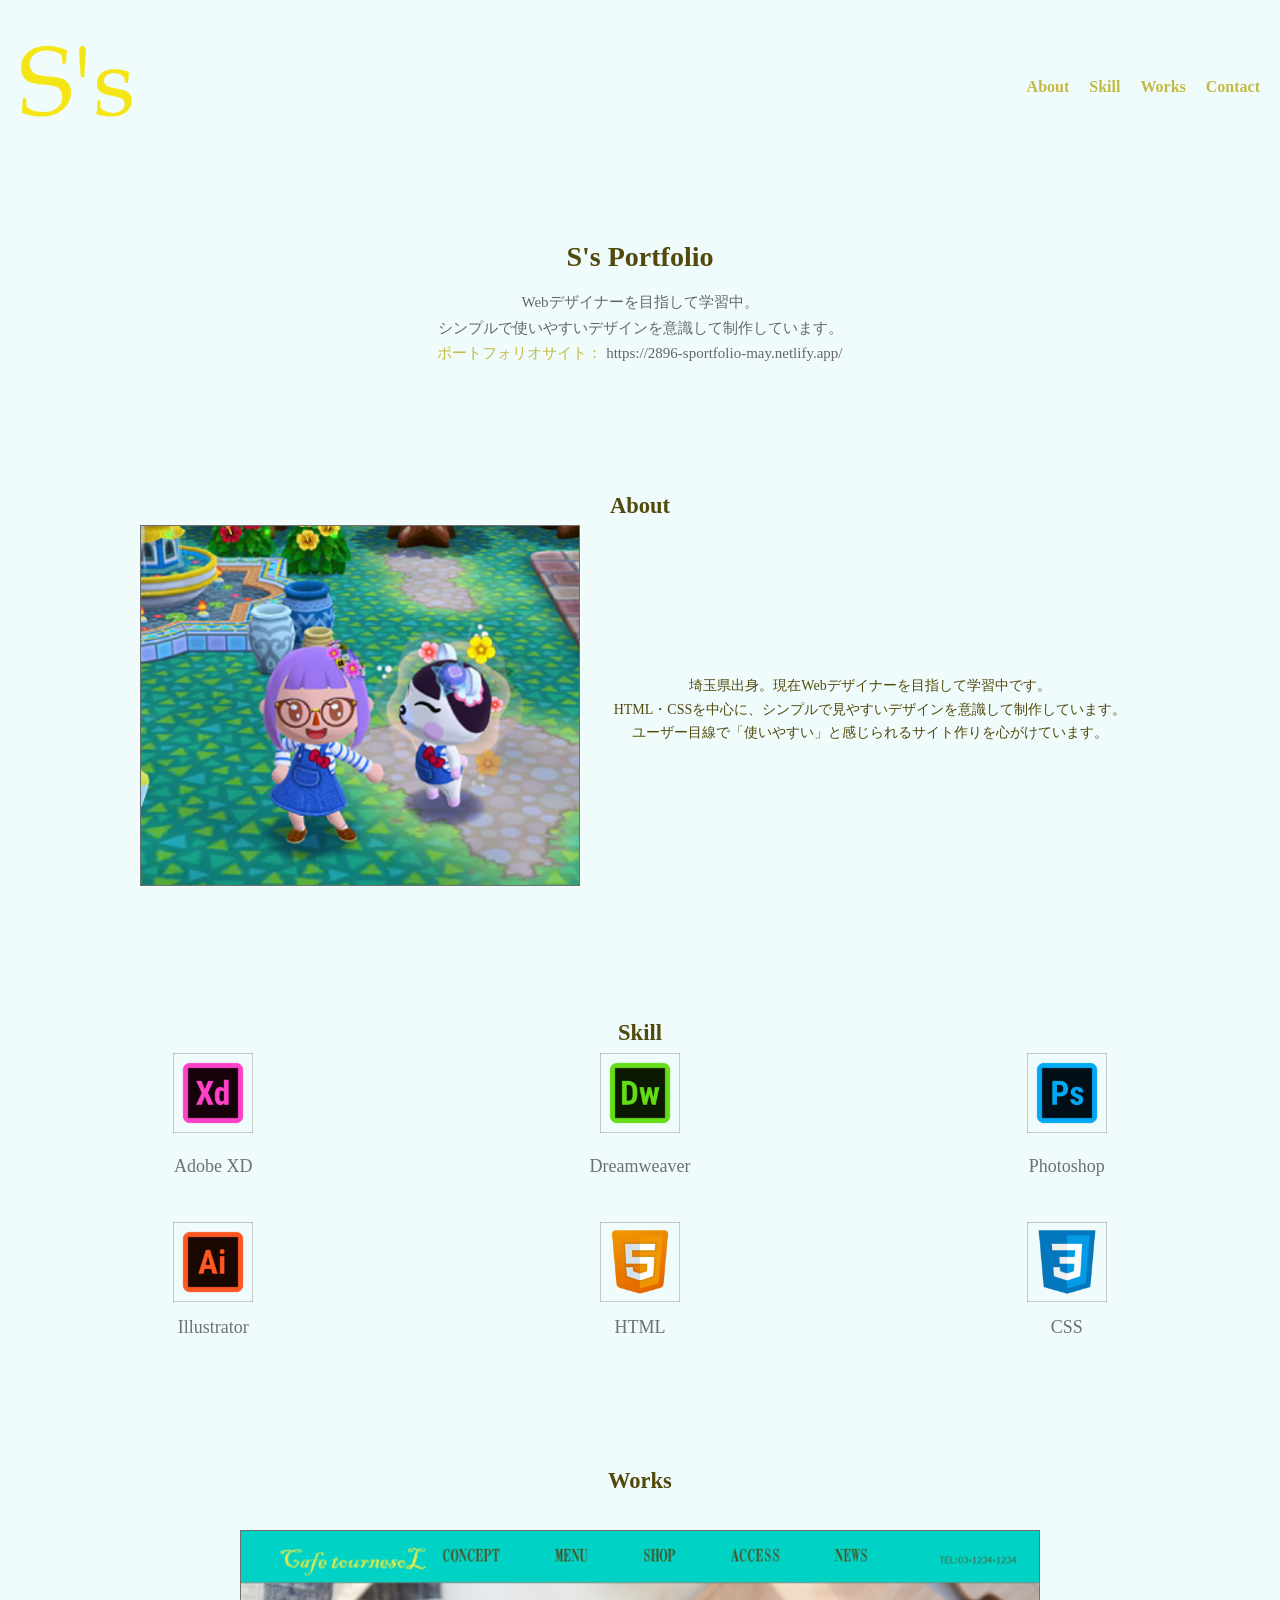
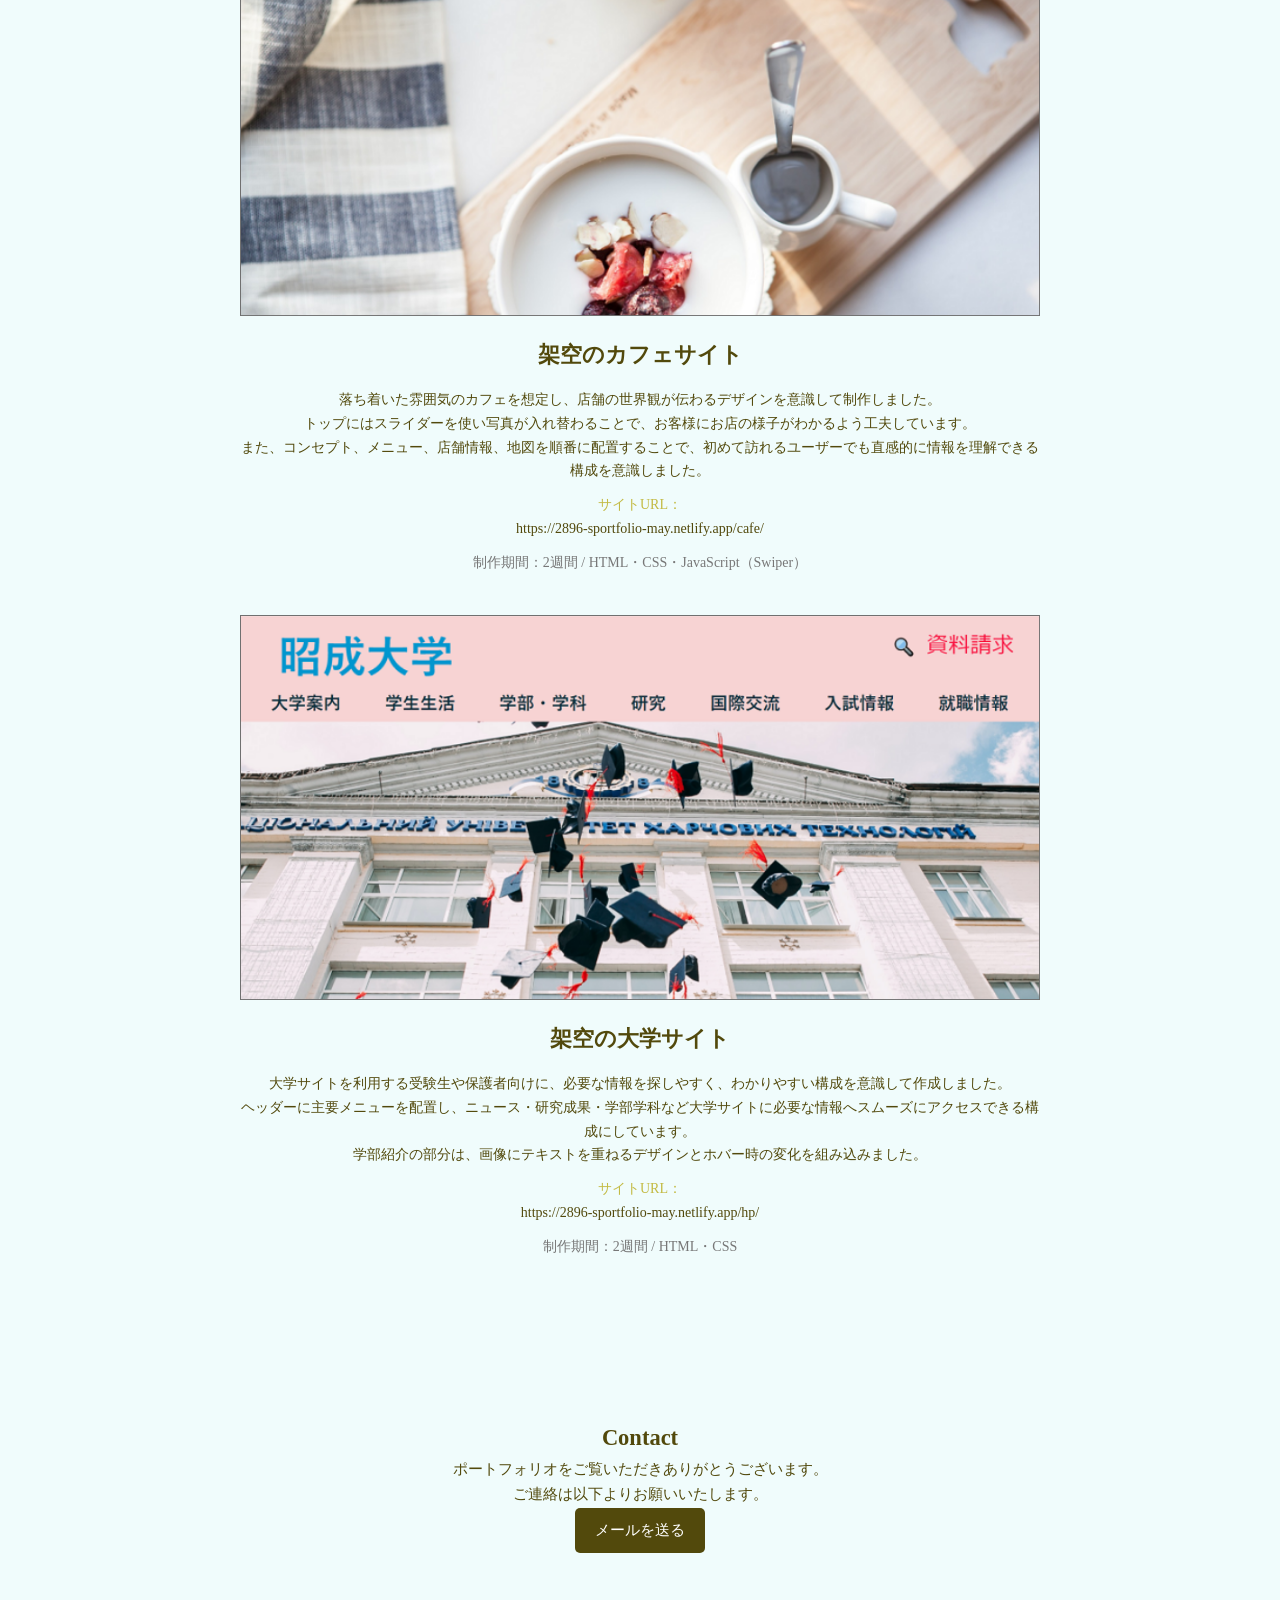
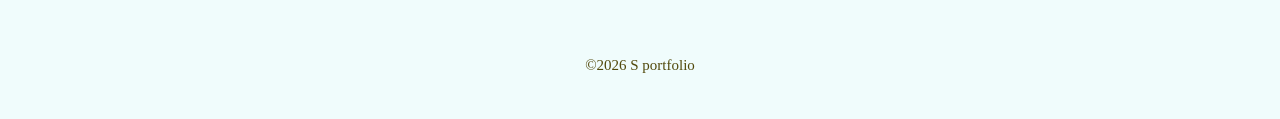
==== index.html @ 4b7b0b28 "Add files via upload" ====
<!doctype html>
<html>
<head>
<meta charset="utf-8">
  <meta name="viewport" content="width=device-width, initial-scale=1.0" />
  <meta name="description" content="S's Portfolio"/>
<title>Portfolio</title>
  
<link href="common/CSS/style.css" rel="stylesheet">
</head>

<body>
  
  <header>
    <div id="head">
      <div id="logo">
      <a href="#"> <img src="common/images/logo.png" alt="logo"></a>
      </div>
      <nav>
        <ul>
          <li><a href="#About">About</a></li>
          <li><a href="#SkillList">Skill</a></li>
          <li><a href="#Works">Works</a></li>
          <li><a href="#Contact">Contact</a></li>
        </ul>
      </nav>
    </div>
  </header>
  
  <main>
    <section class="hero">
      <h1>S's Portfolio</h1>
        <p>Webデザイナーを目指して学習中。<br>
        シンプルで使いやすいデザインを意識して制作しています。</p>
      
      <p class="siteurl">
        <a href="https://2896-sportfolio-may.netlify.app/" target="_blank">ポートフォリオサイト：</a>
        <span class="url-text">https://2896-sportfolio-may.netlify.app/</span>
      </p>
    </section>
    
    <section id="About">
      <h2>About</h2>
      <div class="aboutInner">
        <figure id="AboutPhoto"><img src="img/about.png" alt="about"></figure>
          <p id="text">埼玉県出身。現在Webデザイナーを目指して学習中です。<br>
          HTML・CSSを中心に、シンプルで見やすいデザインを意識して制作しています。<br>
          ユーザー目線で「使いやすい」と感じられるサイト作りを心がけています。
          </p>
        </div>
    </section>
    
    <section id="SkillList">
      <h2>Skill</h2>
      <ul class="skill">
        <li>
          <a href="https://www.adobe.com/jp/products/xd.html" target="_blank" rel="noopener noreferrer"><img src="img/XD.png" alt="XD公式サイト"></a>
          <p>Adobe XD</p>
        </li>
        <li>
          <a href="https://www.adobe.com/jp/products/dreamweaver.html" target="_blank" rel="noopener noreferrer"><img src="img/Dreamweaver.png" alt="Dreamweaver公式サイト"></a>
          <p>Dreamweaver</p>
        </li>
        <li>
          <a href="https://www.adobe.com/jp/products/photoshop.html" target="_blank" rel="noopener noreferrer"><img src="img/photoshop.png" alt="Photoshop公式サイト"></a>
          <p>Photoshop</p>
        </li>
        <li>
          <img src="img/illust.png" alt="Illustrator">
          <p>Illustrator</p>
        </li>
        <li>
          <img src="img/html.png" alt="HTML">
          <p>HTML</p>
        </li>
        <li>
          <img src="img/css.png" alt="CSS">
          <p>CSS</p>
        </li>
      </ul>
    </section>
    
    <section id="Works">
      <h2>Works</h2>
      
      <div class="workItem">
        <a href="cafe/index.html">
          <img src="img/cafew.png" alt="カフェサイトサムネイル">
        </a>
        <h3>架空のカフェサイト</h3>
        <p>落ち着いた雰囲気のカフェを想定し、店舗の世界観が伝わるデザインを意識して制作しました。<br>
        トップにはスライダーを使い写真が入れ替わることで、お客様にお店の様子がわかるよう工夫しています。<br>
        また、コンセプト、メニュー、店舗情報、地図を順番に配置することで、初めて訪れるユーザーでも直感的に情報を理解できる構成を意識しました。</p>
        <p class="siteurl">
          <a href="https://2896-sportfolio-may.netlify.app/cafe/" target="_blank">サイトURL：</a>
          <span class="url-text">
          https://2896-sportfolio-may.netlify.app/cafe/
          </span>
        </p>
        
        <p class="meta">制作期間：2週間 / HTML・CSS・JavaScript（Swiper）</p>
      </div>
      
      <div class="workItem">
        <a href="hp/index.html">
          <img src="img/hpw.png" alt="大学サイトサムネイル">
        </a>
        <h3>架空の大学サイト</h3>
        <p>大学サイトを利用する受験生や保護者向けに、必要な情報を探しやすく、わかりやすい構成を意識して作成しました。<br>
          ヘッダーに主要メニューを配置し、ニュース・研究成果・学部学科など大学サイトに必要な情報へスムーズにアクセスできる構成にしています。<br>
        学部紹介の部分は、画像にテキストを重ねるデザインとホバー時の変化を組み込みました。
        </p>
        <p class="siteurl"><a href="https://2896-sportfolio-may.netlify.app/hp/" target="_blank">サイトURL：</a>
          <span class="url-text">
          https://2896-sportfolio-may.netlify.app/hp/
          </span>
        </p>
        
        <p class="meta">制作期間：2週間 / HTML・CSS</p>
      </div>
    </section>
    
    <section id="Contact">
      <h2>Contact</h2>
      <p>ポートフォリオをご覧いただきありがとうございます。<br>
ご連絡は以下よりお願いいたします。</p>
      <a href="mailto:ball.f.n9@gmail.com" class="btn">メールを送る</a>
    </section>
  </main>
  <footer>
      <p>&copy;2026 S portfolio</p>
  </footer>
  
</body>
</html>
---- common/CSS/style.css ----
@charset "utf-8";
/* CSS Document */

* {
  margin: 0;
  padding: 0;
  box-sizing: border-box; 
}

body {
  font-family: 'Hiragino Sans', Meiryo, 'sans-serif';
  font-size: 15px;
  line-height: 1.7;
  color: #52490C;
  background-color: #F0FCFC;
}
img {
  max-width: 100%;
  height: auto;
}

a {
  color: #C3BA43;
  text-decoration: none;
}

a:hover{
  opacity: 0.7;
}

ul, ol {
  list-style: none;
}
#head {
  display: flex;
  justify-content: space-between;
  align-items: center;
  padding: 20px;
}

#logo img {
  width: 140px;
}

nav ul {
  display: flex;
  gap: 20px;
}

nav a {
  font-size: 16px;
  font-weight: bold;
}

.hero {
  text-align: center;
  padding: 60px 20px;
}

.hero h1 {
  font-size: 28px;
  margin-bottom: 10px;
}

.hero p {
  color: #666;
}

#About {
  padding: 60px 20px;
}

#About h2 {
  text-align: center;
}

.aboutInner {
  display: flex;
  gap: 20px;
  align-items: center;
  justify-content: center;
  max-width: 1000px;
  margin: 0 auto;
  flex-wrap: wrap;
}

.aboutInner figure {
  flex: 1 1 300px;
  text-align: center;
}

.aboutInner p {
  flex: 1 1 400px;
  font-size: 14px;
  text-align: center;
}

#SkillList {
  text-align: center;
  padding: 60px 20px;
}

#SkillList ul.skill {
  display: grid;
  grid-template-columns: repeat(3, 1fr);
  gap: 40px;
  justify-items: center;
}

#SkillList li {
  display: flex;
  flex-direction: column;
  align-items: center;
}

#SkillList img {
  width: 80px;
  height: 80px;
  object-fit: contain;
  margin-bottom: 10px;
  transition: 0.3s;
}

#SkillList a:hover img {
  transform: scale(1.05);
}

#SkillList li p {
  font-size: 18px;
  color: #707070;
}

#Works {
  padding: 60px 220px;
  text-align: center;
}

#Works h2 {
  margin-bottom: 30px;
}

.workItem {
  width: 100%;
  max-width: 800px;
  margin: 0 auto 40px auto;
  text-align: center;
}

.workItem a {
  display: block;
  width: 100%;
}

.workItem img {
  display: block;
  width: 100%;
  max-width: 800px;
  margin: 0 auto 20px auto;
  margin-bottom: 20px;
}

.workItem h3 {
  font-size: 22px;
  margin-bottom: 15px;
}

.workItem p {
  font-size: 14px;
  margin-bottom: 10px;
}

.meta {
  font-size: 12px;
  color: #777;
}

#Contact {
  text-align: center;
  padding: 60px 20px;
}

.btn {
  display: inline-block;
  padding: 10px 20px;
  background: #52490C;
  color: #FFF;
  border-radius: 5px;
}

footer {
  text-align: center;
  padding: 40px 0;
}
footer p {
  margin: 0;
}

/*tablet*/
@media (max-width: 1024px) {
  #head {
    width: 94%;
    padding: 20px 0;
  }

  nav ul {
    gap: 16px;
    flex-wrap: wrap;
    justify-content: center;
  }

  nav a {
    font-size: 16px;
  }

  .hero {
    padding: 50px 20px;
  }

  .hero h1 {
    font-size: 24px;
  }

  .hero p {
    font-size: 14px;
  }

  #About {
    padding: 50px 20px;
  }

  .aboutInner {
    gap: 16px;
    max-width: 900px;
  }

  .aboutInner figure, .aboutInner p {
    flex: 1 1 45%;
  }

  .aboutInner p {
    font-size: 14px;
  }

  #SkillList {
    padding: 50px 20px;
  }

  #SkillList ul.skill {
    grid-template-columns: 1fr 1fr;
    width: 90%;
    gap: 30px;
  }

  #SkillList li img {
    width: 70px;
    height: 70px;
    object-fit: contain;
  }

  #SkillList li p {
    font-size: 16px;
  }

  #Works {
    padding: 50px 20px;
  }

  .workItem {
    max-width: 800px;
    margin: 0 auto 40px;
  }

  .workItem h3 {
    font-size: 22px;
  }

  .workItem p {
    font-size: 14px;
  }

  .meta {
    font-size: 12px;
  }

  #Contact {
    padding: 50px 20px;
  }

  footer {
    padding: 20px 10px;
  }
}
  


/* smartphone */
@media (max-width: 768px) {

  #head {
    flex-direction: column;
    align-items: center;
    padding: 15px 10px;
    width: 100%;
  }

  #logo {
    margin-bottom: 10px;
  }

  #logo img {
    width: 120px;
  }

  nav {
    width: 100%;
  }

  nav ul {
    flex-direction: column;
    align-items: center;
    gap: 10px;
    margin: 0;
    padding: 0;
  }

  nav li {
    width: 100%;
    text-align: center;
  }

  nav a {
    display: block;
    font-size: 18px;
    padding: 8px 0;
  }

  .hero {
    padding: 40px 15px;
  }

  .hero h1 {
    font-size: 24px;
  }

  .hero p {
    font-size: 14px;
    line-height: 1.8;
  }

  #About {
    padding: 40px 15px;
  }

  .aboutInner {
    flex-direction: column;
    text-align: center;
  }

  .aboutInner figure, .aboutInner p {
    flex: 1 1 100%;
  }

  #SkillList {
    padding: 40px 15px;
  }

  #SkillList ul.skill {
    grid-template-columns: 1fr 1fr;
    gap: 25px;
    width: 100%;
  }

  #SkillList li img {
    width: 70px;
    height: 70px;
  }

  #SkillList li p {
    font-size: 16px;
  }

  #Works {
    padding: 40px 15px;
  }

  .workItem {
    margin-bottom: 35px;
  }

  .workItem h3 {
    font-size: 20px;
  }

  .workItem p {
    font-size: 14px;
    line-height: 1.8;
  }

  #Contact {
    padding: 40px 15px;
  }

  footer {
    padding: 20px 10px;
  }
}

@page {
  margin: 0;
}

@media print {
  
  body{
    margin: 0;
    padding: 0;
  }
  
  #Works{
    padding: 40px 20px !important;
    break-before: page;
    page-break-before: always;
  }
  
  #Contact {
    margin-top: 20px;
    padding-top: 20px;
    padding-bottom: 0;
  }
  
  footer {
    padding: 10px 0 20px;
  }
  
  footer p {
    margin: 0;
  }
  
  .workItem {
     margin-bottom: 25px;
  }
  .workItem:last-child {
    margin-bottom: 20px;
  }
}
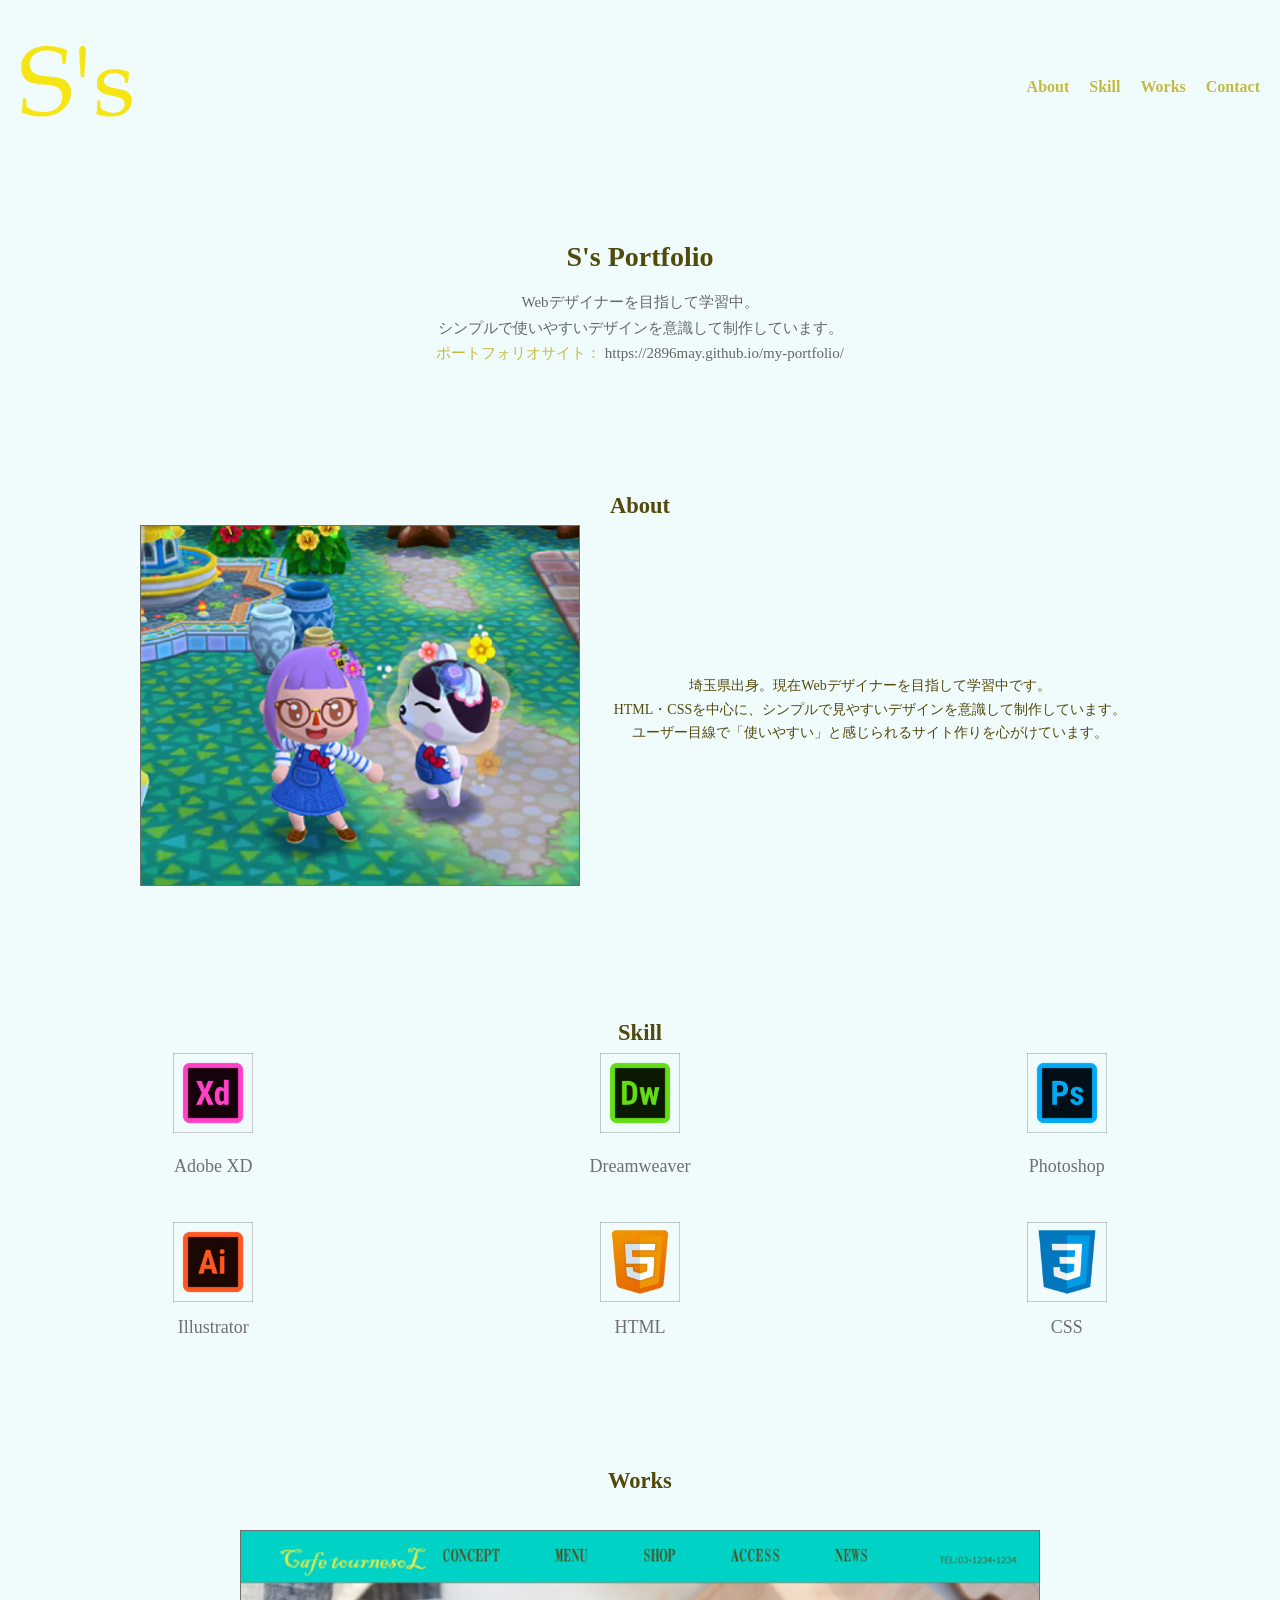
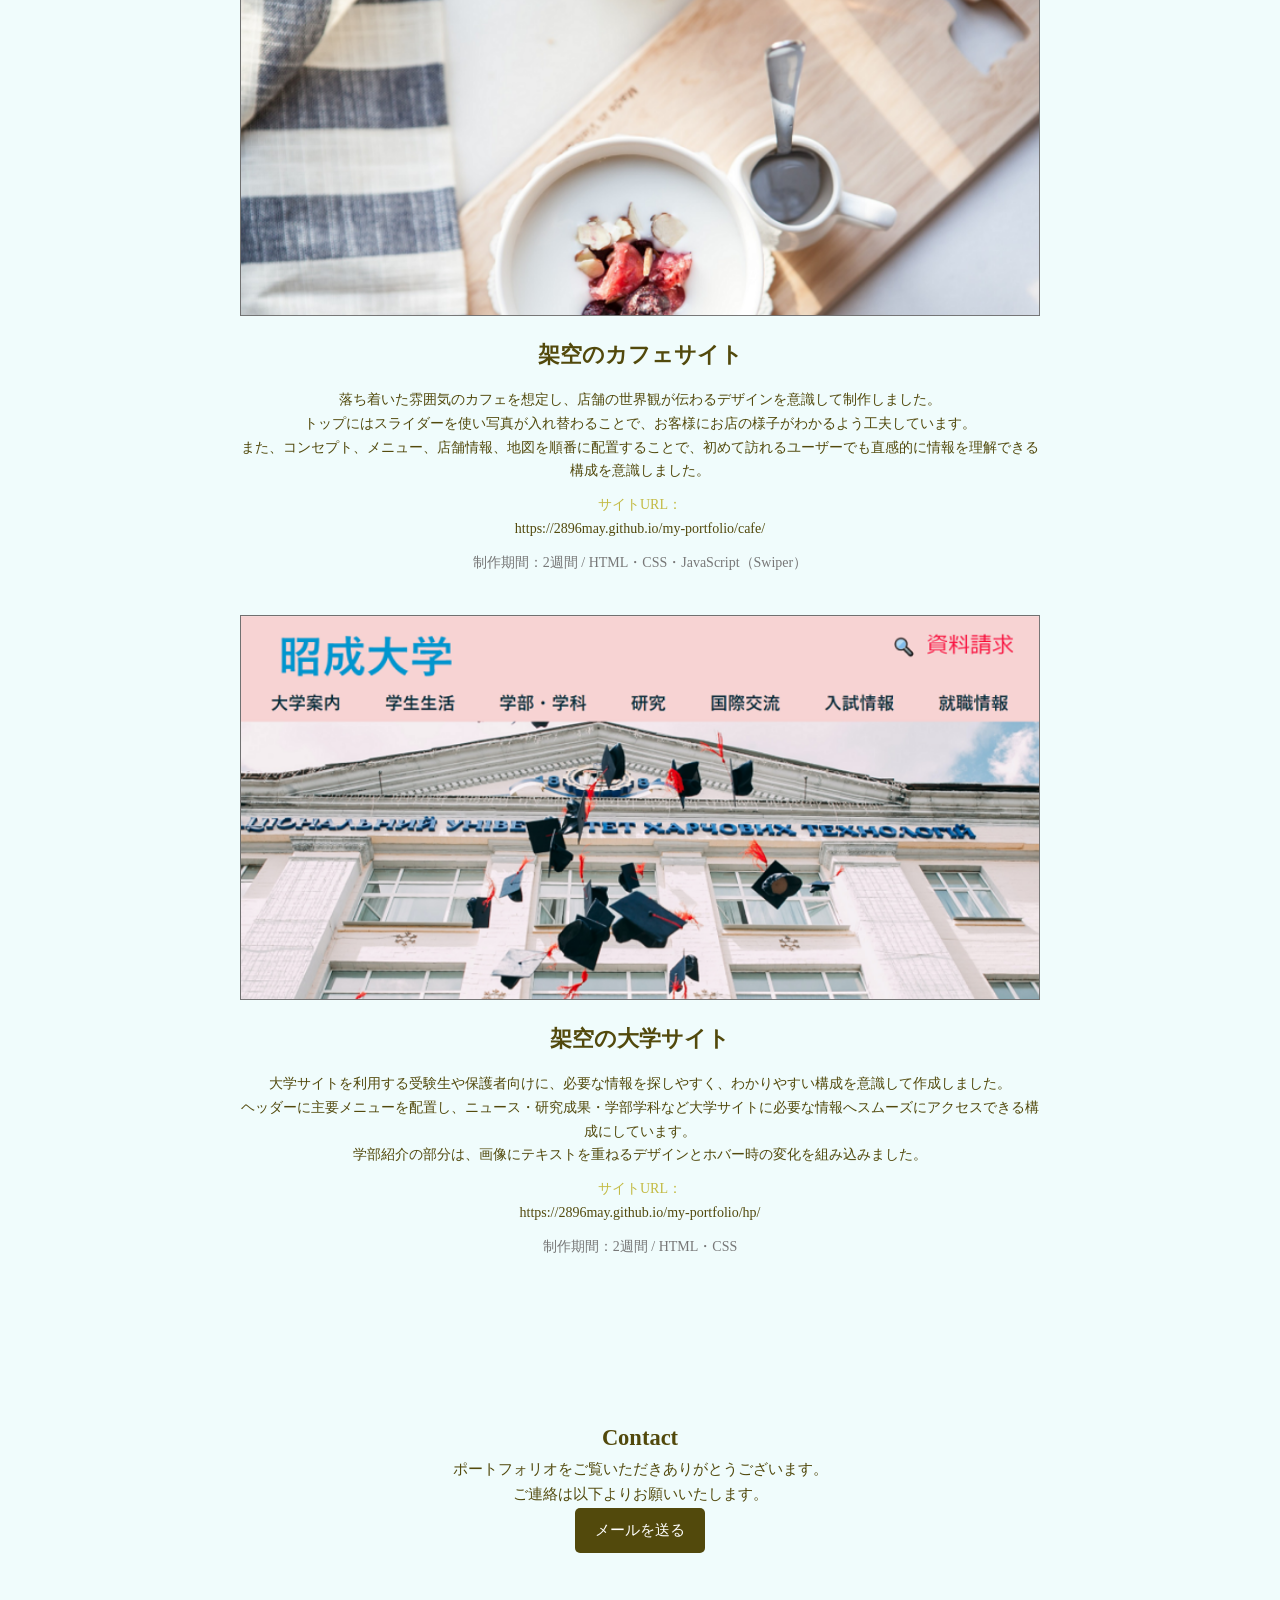
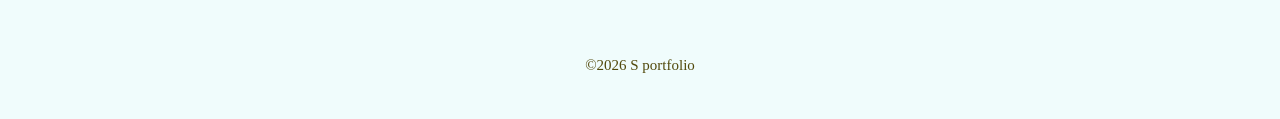
==== commit 2e61af8f: "Add files via upload" ====
--- a/index.html
+++ b/index.html
@@ -34,8 +34,8 @@
         シンプルで使いやすいデザインを意識して制作しています。</p>
       
       <p class="siteurl">
-        <a href="https://2896-sportfolio-may.netlify.app/" target="_blank">ポートフォリオサイト：</a>
-        <span class="url-text">https://2896-sportfolio-may.netlify.app/</span>
+        <a href="https://2896may.github.io/my-portfolio/" target="_blank">ポートフォリオサイト：</a>
+        <span class="url-text">https://2896may.github.io/my-portfolio/</span>
       </p>
     </section>
     
@@ -92,9 +92,9 @@
         トップにはスライダーを使い写真が入れ替わることで、お客様にお店の様子がわかるよう工夫しています。<br>
         また、コンセプト、メニュー、店舗情報、地図を順番に配置することで、初めて訪れるユーザーでも直感的に情報を理解できる構成を意識しました。</p>
         <p class="siteurl">
-          <a href="https://2896-sportfolio-may.netlify.app/cafe/" target="_blank">サイトURL：</a>
+          <a href="https://2896may.github.io/my-portfolio/cafe/" target="_blank">サイトURL：</a>
           <span class="url-text">
-          https://2896-sportfolio-may.netlify.app/cafe/
+          https://2896may.github.io/my-portfolio/cafe/
           </span>
         </p>
         
@@ -110,9 +110,9 @@
           ヘッダーに主要メニューを配置し、ニュース・研究成果・学部学科など大学サイトに必要な情報へスムーズにアクセスできる構成にしています。<br>
         学部紹介の部分は、画像にテキストを重ねるデザインとホバー時の変化を組み込みました。
         </p>
-        <p class="siteurl"><a href="https://2896-sportfolio-may.netlify.app/hp/" target="_blank">サイトURL：</a>
+        <p class="siteurl"><a href="https://2896may.github.io/my-portfolio/hp/" target="_blank">サイトURL：</a>
           <span class="url-text">
-          https://2896-sportfolio-may.netlify.app/hp/
+          https://2896may.github.io/my-portfolio/hp/
           </span>
         </p>
         
